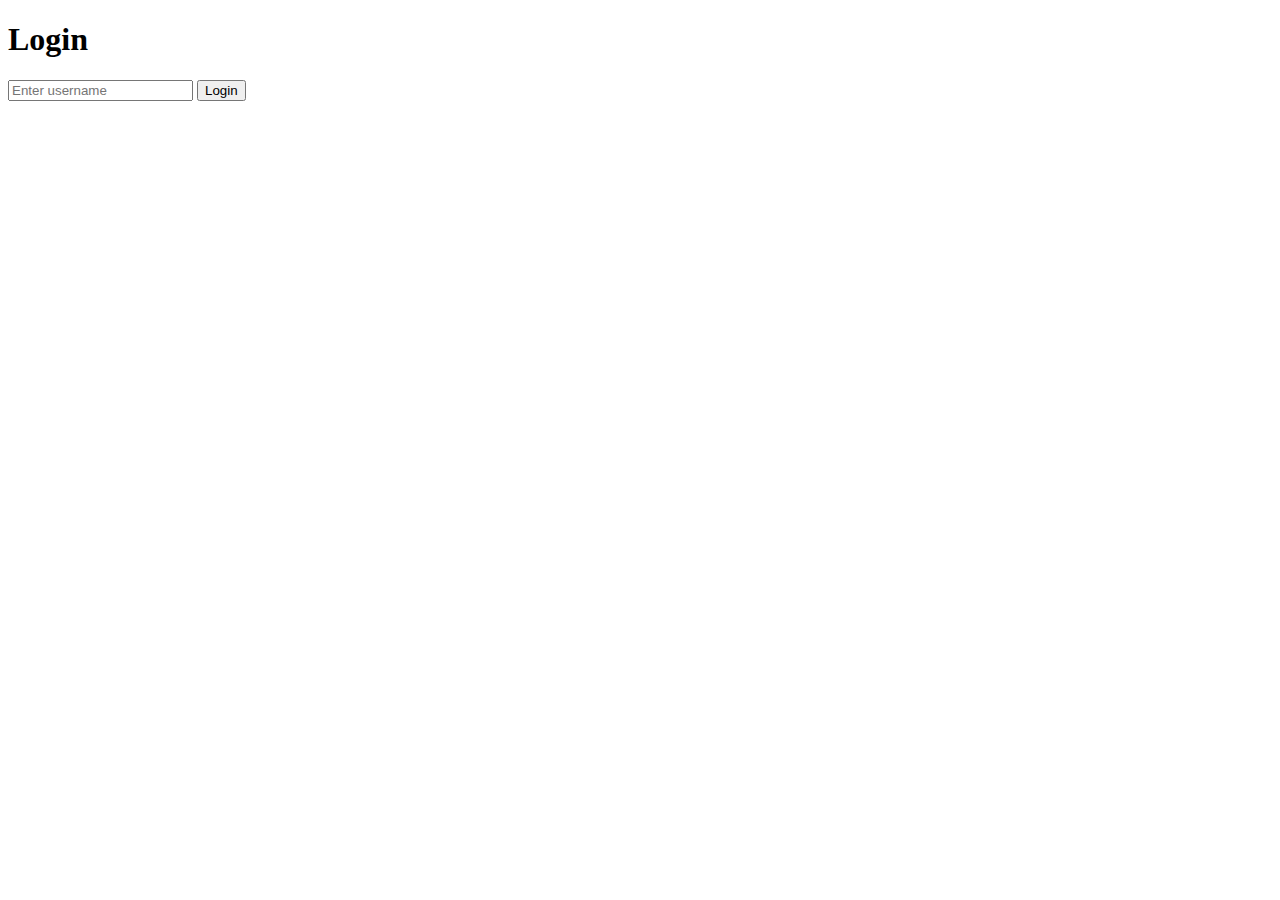
==== public/index.html @ d64e4f9d "Rename index.html to public/index.html" ====
<!DOCTYPE html>
<html lang="en">
<head>
  <meta charset="UTF-8">
  <meta name="viewport" content="width=device-width, initial-scale=1.0">
  <title>Chat App</title>
  <link rel="stylesheet" href="style.css">
</head>
<body>
  <!-- Authentication screen -->
  <div id="auth-container">
    <h1>Login</h1>
    <input type="text" id="username" placeholder="Enter username" required>
    <button id="login-button">Login</button>
    <p id="auth-error"></p>
  </div>

  <!-- Room selection screen -->
  <div id="room-container" style="display: none;">
    <h1>Select Chat Room</h1>
    <div id="room-buttons-container"></div> <!-- Dynamic room buttons will go here -->
    <div>
      <input type="text" id="room-number" placeholder="Enter 6-digit room number">
      <button id="join-room-button">Join Room</button>
    </div>
  </div>

  <!-- Chat container -->
  <div id="chat-container" style="display: none;">
    <h1>Chat Room</h1>
    <div id="messages"></div> <!-- Message section -->
    <div id="input-container"> <!-- Input section remains fixed at the bottom -->
      <input type="text" id="message-input" placeholder="Type a message..." autocomplete="off">
      
      <!-- File upload section for images and videos -->
      <label for="file-input">Upload an image or video</label>
      <input type="file" id="file-input" accept="image/*, video/*"> <!-- Input for both image and video -->
      
      <button id="send-button">Send</button>
      <button id="logout-button">Log Out</button>
    </div>
  </div>

  <!-- Socket.io client script -->
  <script src="/socket.io/socket.io.js"></script>
  <script src="app.js"></script>
</body>
</html>
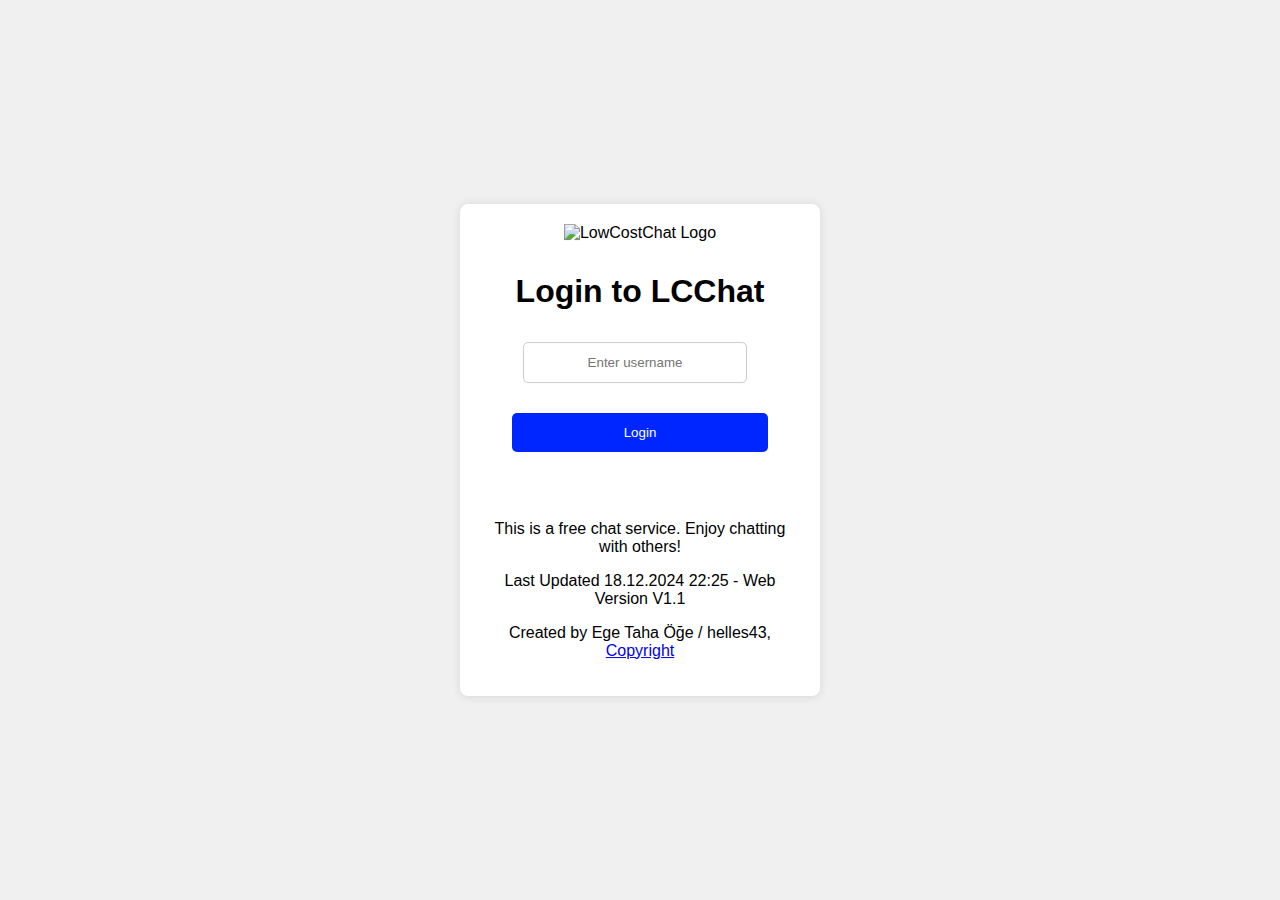
==== commit 7d0b8744: "Update index.html" ====
--- a/public/index.html
+++ b/public/index.html
@@ -3,16 +3,32 @@
 <head>
   <meta charset="UTF-8">
   <meta name="viewport" content="width=device-width, initial-scale=1.0">
-  <title>Chat App</title>
+  <title>LowCostChat Web</title>
+  
+  <!-- Favicon for website logo in the browser tab -->
+  <link rel="icon" href="https://raw.githubusercontent.com/helles43/LowCostChat/refs/heads/main/lcc.png" type="image/x-icon">
+
   <link rel="stylesheet" href="style.css">
 </head>
 <body>
   <!-- Authentication screen -->
   <div id="auth-container">
-    <h1>Login</h1>
+    <!-- Website Logo -->
+    <div id="logo-container">
+      <img src="https://raw.githubusercontent.com/helles43/LowCostChat/refs/heads/main/lcc.png" alt="LowCostChat Logo" id="logo" style="width: 100px; height: auto;">
+    </div>
+
+    <h1>Login to LCChat</h1>
     <input type="text" id="username" placeholder="Enter username" required>
     <button id="login-button">Login</button>
-    <p id="auth-error"></p>
+    <p id="auth-error" style="color: red;"></p> <!-- Error message -->
+
+    <!-- Text above the copyright section -->
+    <div id="additional-text">
+      <p>This is a free chat service. Enjoy chatting with others!</p>
+      <p>Last Updated 18.12.2024 22:25 - Web Version V1.1</p>
+      <p>Created by Ege Taha Öğe / helles43, <a href="https://github.com/helles43/LowCostChat/blob/main/LICENSE" target="_blank">Copyright</a></p>
+    </div>
   </div>
 
   <!-- Room selection screen -->
@@ -29,11 +45,12 @@
   <div id="chat-container" style="display: none;">
     <h1>Chat Room</h1>
     <div id="messages"></div> <!-- Message section -->
+
     <div id="input-container"> <!-- Input section remains fixed at the bottom -->
       <input type="text" id="message-input" placeholder="Type a message..." autocomplete="off">
       
       <!-- File upload section for images and videos -->
-      <label for="file-input">Upload an image or video</label>
+      <label for="file-input">Upload an image</label>
       <input type="file" id="file-input" accept="image/*, video/*"> <!-- Input for both image and video -->
       
       <button id="send-button">Send</button>
--- a/public/style.css
+++ b/public/style.css
@@ -0,0 +1,288 @@
+/* Body styling */
+body {
+  font-family: Arial, sans-serif;
+  background-color: #f0f0f0;
+  margin: 0;
+  height: 100vh;
+  display: flex;
+  justify-content: center; /* Center content horizontally */
+  align-items: center; /* Center content vertically */
+  flex-direction: column;
+  padding: 0;
+}
+
+/* Login screen */
+#auth-container {
+  background-color: white;
+  padding: 20px;
+  border-radius: 8px;
+  box-shadow: 0 0 10px rgba(0, 0, 0, 0.1);
+  width: 25%;
+  max-width: 300px; /* Control maximum width */
+  text-align: center;
+  position: absolute;
+  top: 50%;
+  transform: translateY(-50%);
+  z-index: 10;
+  display: flex;
+  flex-direction: column;
+  align-items: center; /* Align inputs and buttons to the center */
+  justify-content: center; /* Vertically center content */
+  min-height: 200px;
+}
+
+/* Room selection screen */
+#room-container {
+  background-color: white;
+  padding: 20px;
+  border-radius: 8px;
+  box-shadow: 0 0 10px rgba(0, 0, 0, 0.1);
+  width: 25%;
+  max-width: 400px; /* Control maximum width */
+  text-align: center;
+  position: absolute;
+  top: 50%;
+  transform: translateY(-50%);
+  z-index: 10;
+  display: flex;
+  flex-direction: column;
+  align-items: center; /* Align inputs and buttons to the center */
+  justify-content: center; /* Vertically center content */
+  min-height: 200px;
+}
+
+/* Modify layout to make buttons next to input */
+#auth-container, #room-container {
+  display: flex;
+  flex-direction: column; /* Stack elements vertically */
+  justify-content: center; /* Center them vertically */
+  align-items: center; /* Center them horizontally */
+  gap: 10px; /* Space between input and button */
+  max-width: 100%; /* Ensure container doesn't stretch beyond its max width */
+}
+
+/* Input fields for login and room selection */
+input {
+  width: 80%; /* Make input field take 80% of the container width */
+  max-width: 260px; /* Ensure input width does not exceed 260px */
+  padding: 12px;
+  border: 1px solid #ccc;
+  border-radius: 5px;
+  margin-bottom: 10px; /* Space between input and button */
+  box-sizing: border-box; /* Include padding and border in width */
+  text-align: center; /* Center text in the input */
+}
+
+/* Buttons for login and room selection */
+button {
+  width: 80%; /* Make button take 80% of the container width */
+  max-width: 260px; /* Ensure button width does not exceed 260px */
+  padding: 12px;
+  background-color: hsl(231, 100%, 50%);
+  color: white;
+  border: none;
+  border-radius: 5px;
+  cursor: pointer;
+  box-sizing: border-box;
+  margin-top: 10px; /* Ensure space between input and button */
+}
+
+/* Chat container */
+#chat-container {
+  background-color: white;
+  padding: 20px;
+  border-radius: 8px;
+  box-shadow: 0 0 10px rgba(0, 0, 0, 0.1);
+  width: 100%;
+  max-width: 500px;
+  display: flex;
+  flex-direction: column;
+  height: 75vh;
+  position: relative;
+  margin-top: 30px;
+  margin-bottom: 100px;
+  overflow: hidden;
+}
+
+/* Messages section */
+#messages {
+  flex-grow: 1;
+  overflow-y: auto;
+  max-height: calc(75vh - 140px);
+  padding-bottom: 20px;
+  box-sizing: border-box;
+}
+
+/* NSFW filter toggle button */
+#filter-toggle {
+  padding: 10px;
+  background-color: hsl(231, 100%, 50%);
+  color: white;
+  border: none;
+  border-radius: 5px;
+  cursor: pointer;
+  width: 100%;
+  max-width: 200px;
+  margin-bottom: 15px;
+  align-self: center; /* Center the button horizontally */
+}
+
+#filter-toggle:hover {
+  background-color: #0056b3;
+}
+
+#filter-toggle:active {
+  background-color: #003f6b;
+}
+
+/* Input container at the bottom of the screen (bottom dock) */
+#input-container {
+  position: fixed;
+  bottom: 0;
+  left: 50%;
+  transform: translateX(-50%);
+  width: 100%;
+  max-width: 500px;
+  background-color: white;
+  padding: 10px;
+  box-sizing: border-box;
+  display: flex;
+  justify-content: space-between;
+  align-items: center;
+  z-index: 10;
+  border-top: 1px solid #ccc;
+  margin: 0;
+}
+
+/* Input field in the input container */
+input {
+  width: 70%;
+  max-width: 350px;
+  padding: 12px;
+  border: 1px solid #ccc;
+  border-radius: 5px;
+  margin-right: 10px;
+}
+
+/* Buttons */
+button {
+  padding: 12px;
+  background-color: hsl(231, 100%, 50%);
+  color: white;
+  border: none;
+  border-radius: 5px;
+  cursor: pointer;
+  margin: 0 5px;
+}
+
+#logout-button {
+  background-color: #ba0000;
+}
+
+/* Image upload functionality */
+#image-input {
+  display: none;
+}
+
+label[for="image-input"] {
+  display: inline-block;
+  background-color: #f1f1f1;
+  color: #555;
+  padding: 8px 12px;
+  border-radius: 5px;
+  cursor: pointer;
+}
+
+label[for="image-input"]:hover {
+  background-color: #ddd;
+}
+
+/* Grid layout for room buttons */
+#room-buttons-container {
+  display: grid;
+  grid-template-columns: repeat(auto-fill, minmax(120px, 1fr));
+  gap: 15px;
+  padding: 20px;
+  width: 100%;
+  max-width: 600px;
+  margin: 0 auto;
+  text-align: center;
+}
+
+/* Style for each room button */
+#room-buttons-container button {
+  padding: 15px;
+  background-color: hsl(231, 100%, 50%);
+  color: white;
+  border: none;
+  border-radius: 8px;
+  cursor: pointer;
+  transition: background-color 0.3s ease;
+  font-size: 16px;
+  width: 100%;
+}
+
+#room-buttons-container button:hover {
+  background-color: #0056b3;
+}
+
+#room-buttons-container button:active {
+  background-color: #003f6b;
+}
+
+#room-buttons-container button:disabled {
+  background-color: #888;
+  cursor: not-allowed;
+}
+
+/* Align buttons within login and room selection */
+#auth-container button,
+#room-container button {
+  margin-top: 10px; /* Ensure proper spacing */
+  width: 80%; /* Make button width consistent with input field */
+  max-width: 260px; /* Ensure button doesn't stretch too wide */
+  padding: 12px;
+}
+
+/* Mobile responsiveness */
+@media (max-width: 480px) {
+  body {
+    padding: 10px;
+    height: auto;
+  }
+
+  #auth-container, #room-container {
+    padding: 15px;
+    max-width: 100%;
+    width: 90%;
+  }
+
+  #chat-container {
+    max-width: 100%;
+    padding: 15px;
+  }
+
+  #messages {
+    max-height: 60vh;
+  }
+
+  #input-container {
+    padding: 8px;
+  }
+
+  input, button {
+    width: 90%;
+    max-width: 400px;
+    padding: 12px;
+  }
+
+  #room-buttons-container {
+    padding: 10px;
+    gap: 10px;
+  }
+
+  #room-buttons-container button {
+    padding: 12px;
+    font-size: 14px;
+  }
+}
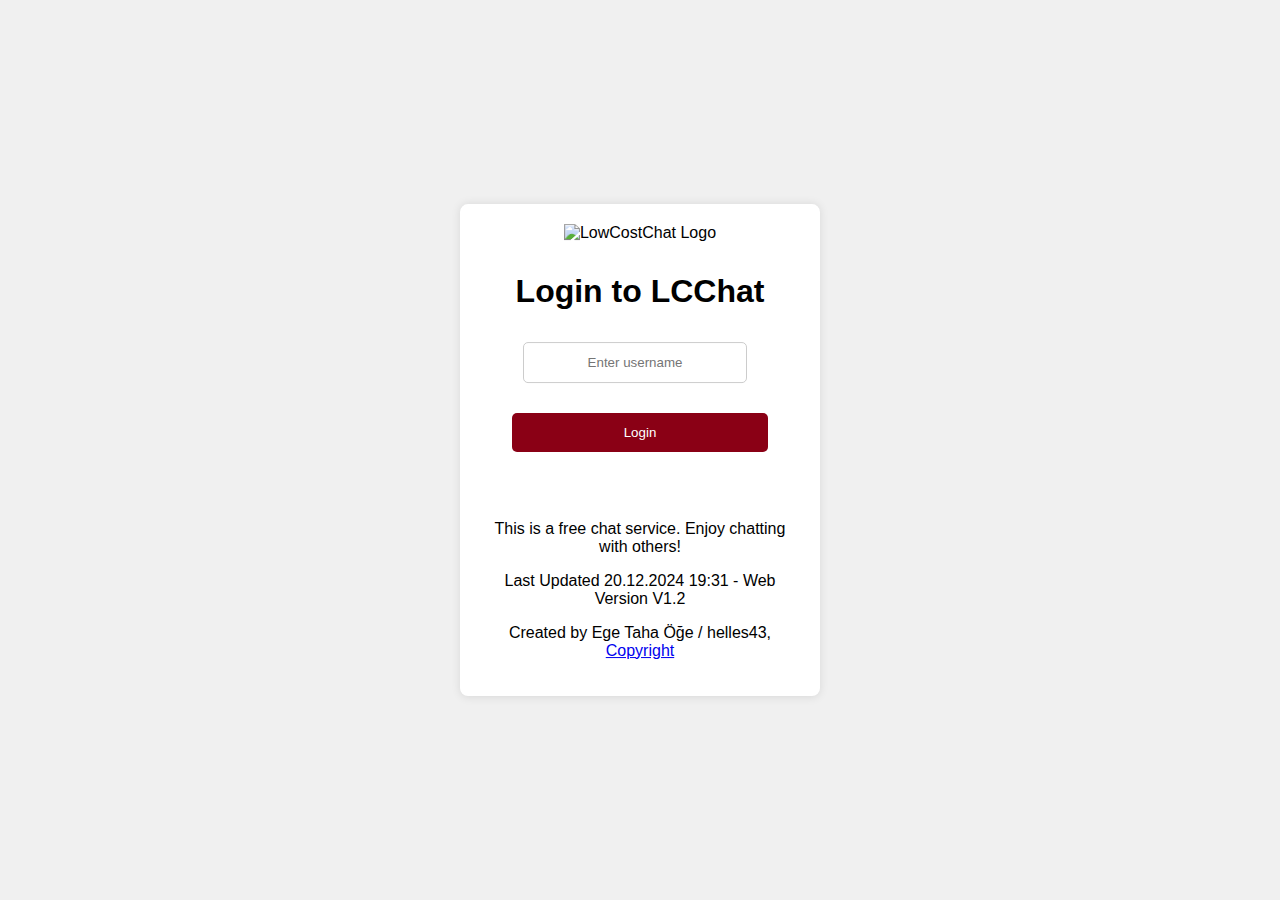
==== commit 95a563ef: "Update index.html" ====
--- a/public/index.html
+++ b/public/index.html
@@ -26,7 +26,7 @@
     <!-- Text above the copyright section -->
     <div id="additional-text">
       <p>This is a free chat service. Enjoy chatting with others!</p>
-      <p>Last Updated 18.12.2024 22:25 - Web Version V1.1</p>
+      <p>Last Updated 20.12.2024 19:31 - Web Version V1.2</p>
       <p>Created by Ege Taha Öğe / helles43, <a href="https://github.com/helles43/LowCostChat/blob/main/LICENSE" target="_blank">Copyright</a></p>
     </div>
   </div>
--- a/public/style.css
+++ b/public/style.css
@@ -78,7 +78,7 @@
   width: 80%; /* Make button take 80% of the container width */
   max-width: 260px; /* Ensure button width does not exceed 260px */
   padding: 12px;
-  background-color: hsl(231, 100%, 50%);
+  background-color: hsl(351, 100%, 27%);
   color: white;
   border: none;
   border-radius: 5px;
@@ -113,28 +113,6 @@
   box-sizing: border-box;
 }
 
-/* NSFW filter toggle button */
-#filter-toggle {
-  padding: 10px;
-  background-color: hsl(231, 100%, 50%);
-  color: white;
-  border: none;
-  border-radius: 5px;
-  cursor: pointer;
-  width: 100%;
-  max-width: 200px;
-  margin-bottom: 15px;
-  align-self: center; /* Center the button horizontally */
-}
-
-#filter-toggle:hover {
-  background-color: #0056b3;
-}
-
-#filter-toggle:active {
-  background-color: #003f6b;
-}
-
 /* Input container at the bottom of the screen (bottom dock) */
 #input-container {
   position: fixed;
@@ -167,7 +145,7 @@
 /* Buttons */
 button {
   padding: 12px;
-  background-color: hsl(231, 100%, 50%);
+  background-color: hsl(351, 100%, 27%);
   color: white;
   border: none;
   border-radius: 5px;
@@ -176,7 +154,7 @@
 }
 
 #logout-button {
-  background-color: #ba0000;
+  background-color: #ff0000;
 }
 
 /* Image upload functionality */
@@ -212,7 +190,7 @@
 /* Style for each room button */
 #room-buttons-container button {
   padding: 15px;
-  background-color: hsl(231, 100%, 50%);
+  background-color: hsl(351, 100%, 27%);
   color: white;
   border: none;
   border-radius: 8px;
@@ -220,19 +198,6 @@
   transition: background-color 0.3s ease;
   font-size: 16px;
   width: 100%;
-}
-
-#room-buttons-container button:hover {
-  background-color: #0056b3;
-}
-
-#room-buttons-container button:active {
-  background-color: #003f6b;
-}
-
-#room-buttons-container button:disabled {
-  background-color: #888;
-  cursor: not-allowed;
 }
 
 /* Align buttons within login and room selection */
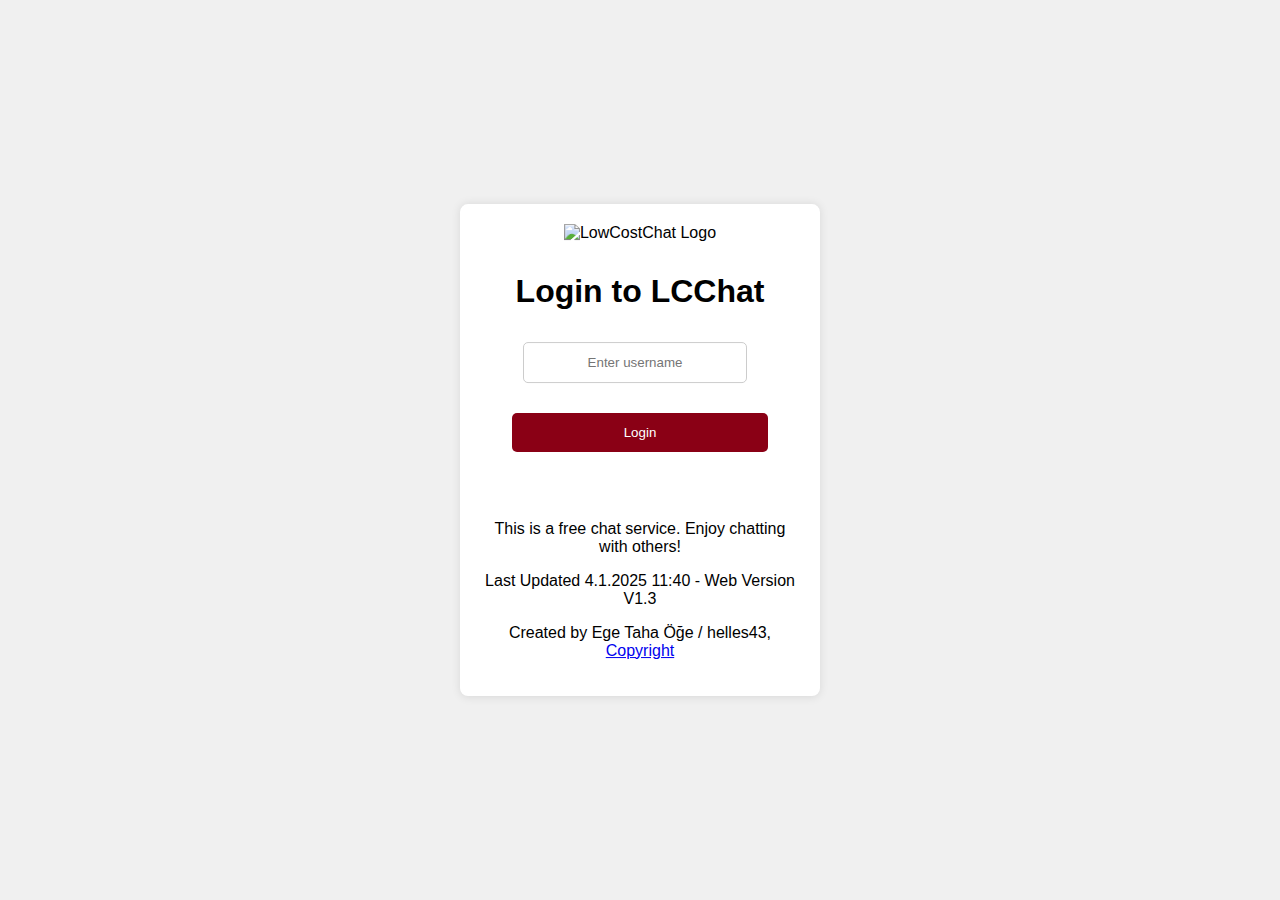
==== commit 6292a35a: "Update index.html" ====
--- a/public/index.html
+++ b/public/index.html
@@ -26,7 +26,7 @@
     <!-- Text above the copyright section -->
     <div id="additional-text">
       <p>This is a free chat service. Enjoy chatting with others!</p>
-      <p>Last Updated 20.12.2024 19:31 - Web Version V1.2</p>
+      <p>Last Updated 4.1.2025 11:40 - Web Version V1.3</p>
       <p>Created by Ege Taha Öğe / helles43, <a href="https://github.com/helles43/LowCostChat/blob/main/LICENSE" target="_blank">Copyright</a></p>
     </div>
   </div>
